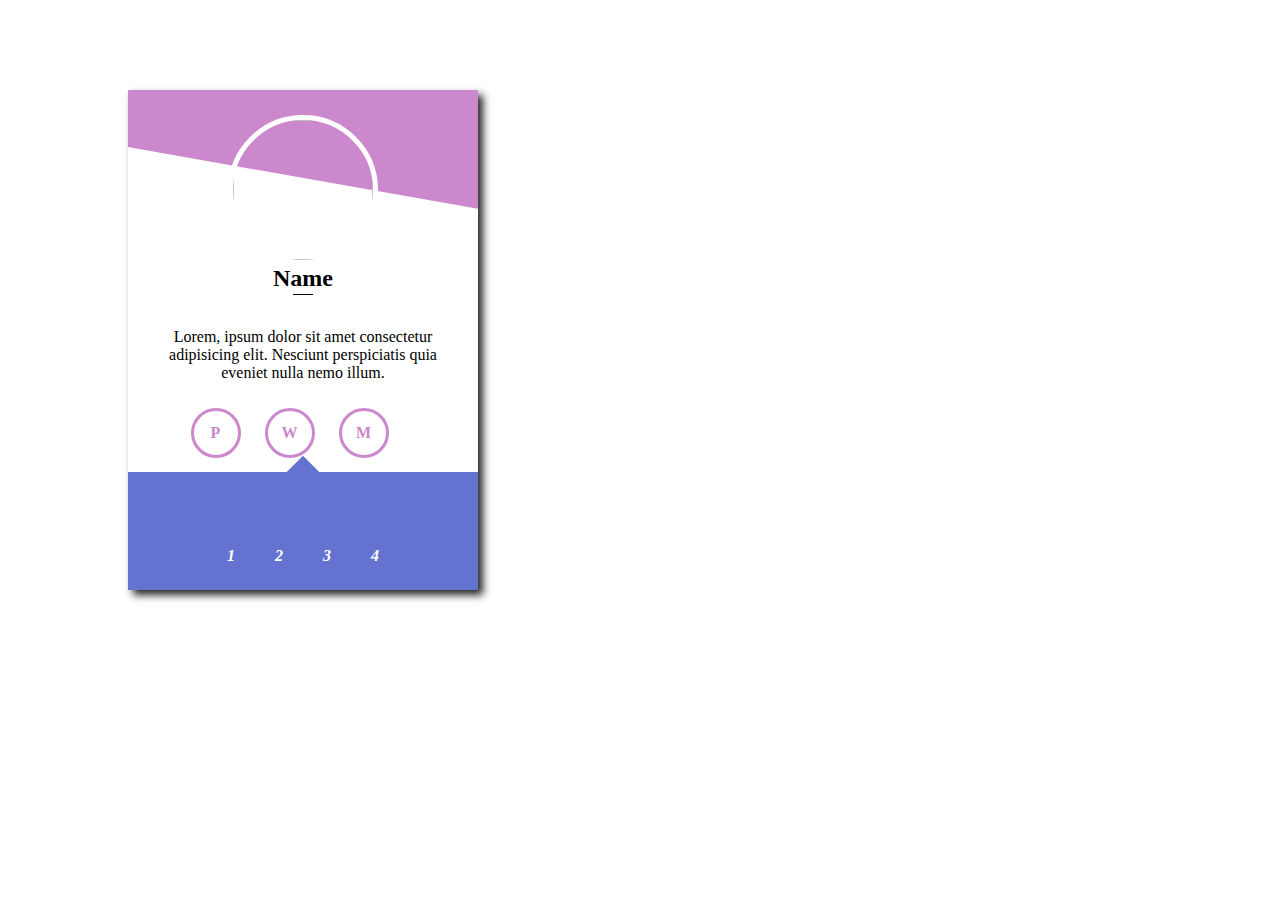
==== index.html @ 7be70b8c "Card" ====
<html>

<head>
  <title>Position</title>
  <style>
    * {
      padding: 0;
      margin: 0;
      box-sizing: border-box;
    }

    /* div {
      width: 200px;
      height: 200px;
      margin-bottom: 20px;
    }

    .div1 {
      background-color: lightgreen;
    } */

    /* .div2 {
      background-color: #6573D0;
      position: absolute; */
    /* static, realative, absolute , fixed , sticky */
    /* top: 10px;
      left: 100px;
      position: relative;
      top: 20px;
      left: 50px;
      overflow: hidden;
      box-shadow: 1px 1px 3px 1px black;
      border-radius: 4px;
    } */

    /* .div3 {
      background-color: #CC88CC;
    }

    .child{
      width: 100px;
      height: 100px;
      background-color: red;
      position: absolute;
      top: -55px;
      left: -45px;
      transform: rotate(50deg);
      z-index: 1005;
    }

    .child1{
      width: 100px;
      height: 100px;
      background-color: rgb(47, 0, 255);
      position: absolute;
      top: 10px;
      left: 10px;
      transform: rotate(0deg);
      z-index: 1001;
    } */

    .main_container {
      width: 350px;
      height: 500px;
      position: relative;
      top: 10%;
      left: 10%;
      overflow: hidden;
      box-shadow: 5px 5px 8px 0px rgba(0, 0, 0, 0.863);;
    }

    .pink_banner {
      position: relative;
      width: 130%;
      height: 25%;
      background-color: #CC88CC;
      transform: rotate(10deg);
      top: -6%;
      left: -2%;
    }

    .blue_banner {
      position: relative;
      width: 100%;
      height: 25%;
      background-color: #6573D0;
      /* transform: rotate(10deg); */
      /* bottom: -7%;
      left: -4%; */
    }

    .blur_banner_dot{
      position: absolute;
      top:-10px;
      left: 50%;
      transform: translate(-50%, 0) rotate(45deg);
      width: 30px;
      aspect-ratio: 1/1;
      background-color: #6573D0;
    }

    .image_container {
      position: absolute;
      top: 5%;
      left: 50%;
      transform: translate(-50%, 0%);
      width: 150px;
      height: 150px;
      border: 5px solid white;
      border-radius: 50%;
      overflow: hidden;
    }

    h2 {
      text-align: center;
      margin-top: 50px;
      position: relative;
    }

    /* 
    h2::after{
      content: "";
      display: block;
      width: 100px;
      height: 2px;
      background-color: red;
    } */

    .line {
      position: absolute;
      bottom: -10%;
      left: 50%;
      transform: translate(-50%, 0%);
      width: 20px;
      height: 1px;
      background-color: black;
    }

    p {
      margin-top: 20px;
      padding: 16px;
      text-align: center;
    }

    .logo_container div {
      display: inline-block;
      width: 50px;
      height: 50px;
      border: 3px solid #CC88CC;
      border-radius: 50%;
      position: relative;
      margin: 10px;
      left: 15%;
      color: #CC88CC
    }

    .logo_container div b {
      position: absolute;
      top: 50%;
      left: 50%;
      transform: translate(-50%, -50%);
    }

    .icon{
      position: absolute;
      z-index: 1;
      bottom: 5%;
      left: 50%;
      transform: translate(-50%, 0);
    }

    .icon i{
        color: white;
        font-weight: bold;
        margin: 0 20px;
    }
  </style>
</head>

<body>
  <!-- <div class="div1"></div>
  <div class="div2"></div>
  <div class="div3"></div>
  <p>
    Lorem ipsum dolor sit amet consectetur adipisicing elit. Libero, ex ea! Quisquam est cupiditate architecto, nobis
    maiores perspiciatis repellendus odit dolor repudiandae molestias amet optio ad, beatae commodi nisi. Cumque iste
    accusamus facere praesentium, in, quis inventore ducimus harum voluptas esse corporis adipisci, sed impedit? Iure
    placeat corrupti voluptatem! Voluptas est temporibus dolorum eum! Facere adipisci ipsam cumque vero fuga laborum,
    recusandae corporis. Sequi repellat praesentium asperiores natus, autem maiores sed laboriosam dolorum architecto
    ducimus fugit atque ex eveniet itaque quam. Aspernatur voluptatibus nam ducimus numquam laboriosam, natus porro aut
    molestias quos! Doloribus dolore mollitia vero excepturi adipisci ducimus debitis expedita iure, velit accusamus.
    Perspiciatis dignissimos aperiam aspernatur officiis nesciunt. Voluptates, totam aliquid soluta sint, vel dolorum
    numquam cumque commodi debitis, nostrum id consequatur culpa eos. Nihil earum nobis ut cumque doloremque quam
    pariatur, error illum quos autem. Soluta vel molestiae nobis recusandae commodi consectetur voluptatum blanditiis
    sit, voluptate sequi nulla aliquam unde facere, a reiciendis dignissimos itaque quam accusamus quisquam ex earum,
    aperiam nostrum veritatis magni. Atque beatae, enim eligendi quas ex omnis tempore ratione temporibus, ullam, veniam
    quos rem distinctio eius ab maxime pariatur voluptatibus sunt corporis illum maiores? Est praesentium voluptatem
    deserunt aut laborum? Animi dignissimos temporibus beatae facere rem vero ipsum explicabo? Rerum earum reiciendis
    fugit at perspiciatis ex reprehenderit, excepturi, ab suscipit natus laudantium pariatur debitis. In molestiae nemo
    quisquam incidunt nulla impedit harum fugit? Tempore nostrum ipsa tenetur quidem odio, in impedit ut reiciendis
    adipisci qui iure tempora veniam, eveniet velit, consequatur excepturi. Eos a suscipit maxime quisquam. Sapiente
    odio sequi consequatur aspernatur, illo facilis! Sint aspernatur accusantium, consectetur repellat praesentium animi
    veniam dignissimos vero pariatur, quo, doloremque dolorum ipsum at sunt? Veritatis quam itaque est voluptatem
    asperiores voluptates pariatur accusantium sunt dolorum! Doloribus quae ab nostrum veniam, beatae illum magni
    impedit. Consequuntur, debitis fugit officiis dolorem obcaecati necessitatibus blanditiis eveniet. Iure, pariatur ea
    libero distinctio accusamus dicta tempora blanditiis. Reiciendis, numquam et, voluptatem accusamus, maxime vero
    corporis dignissimos laborum aliquid aspernatur obcaecati soluta eius quisquam laboriosam cum consequatur repellat
    delectus! Omnis, exercitationem similique laudantium pariatur debitis quasi at saepe error. Maiores consequuntur
    blanditiis libero neque cum excepturi minus, a minima at, dolor nisi atque pariatur fuga numquam cupiditate ratione
    asperiores tempore labore placeat beatae accusamus. Provident ipsa amet suscipit, laboriosam sint nam accusantium
    inventore distinctio aperiam ad rerum, fuga libero, accusamus id molestiae nulla laudantium ratione! Velit
    laboriosam maxime vero expedita dolore alias explicabo odio et beatae magnam quam facilis molestiae a,
    reprehenderit, natus fugiat minima aperiam sapiente, magni eligendi ipsa sed aliquid quo blanditiis. Odit natus in
    asperiores similique quia eius voluptatibus? Iure temporibus, quasi provident sit accusantium voluptas, expedita
    accusamus consequatur voluptates officia maxime? Voluptatibus fugiat ratione corrupti sunt voluptatum
    necessitatibus, quam veritatis nesciunt consequuntur dignissimos voluptas dolorum vel non alias. Eos quos iusto
    laborum porro culpa veniam, possimus nesciunt, nobis nemo dignissimos nostrum quibusdam recusandae cumque! Beatae
    culpa inventore accusamus dicta minus eaque suscipit nesciunt iste reprehenderit dignissimos perspiciatis fugit
    accusantium sed, ratione consequuntur velit modi doloremque hic, vitae quae?
  </p> -->

  <!-- <div class="div1"></div> -->
  <!-- <div class="div2">
    <div class="child"></div>
    <div class="child1"></div>
  </div> -->

  <!-- task: https://miro.medium.com/v2/resize:fit:1400/0*MKs6dgpDZmC23xov.png -->

  <div class="main_container">
    <div class="pink_banner"></div>
    <div class="image_container">
      <img
        src="https://static.vecteezy.com/system/resources/previews/005/076/592/non_2x/hacker-mascot-for-sports-and-esports-logo-free-vector.jpg"
        alt="" width="100%" height="100%">
    </div>
    <h2>Name
      <div class="line"></div>
    </h2>
    <p>Lorem, ipsum dolor sit amet consectetur adipisicing elit. Nesciunt perspiciatis quia eveniet nulla nemo illum.
    </p>
    <div class="logo_container">
      <div><b>P</b></div>
      <div><b>W</b></div>
      <div><b>M</b></div>
    </div>
    <div class="icon">
      <i>1</i><i>2</i><i>3</i><i>4</i>
    </div>
    <div class="blue_banner"> <div class="blur_banner_dot"></div></div>
  </div>

  <!-- https://chromewebstore.google.com/detail/colorpick-eyedropper/ohcpnigalekghcmgcdcenkpelffpdolg -->
</body>

</html>
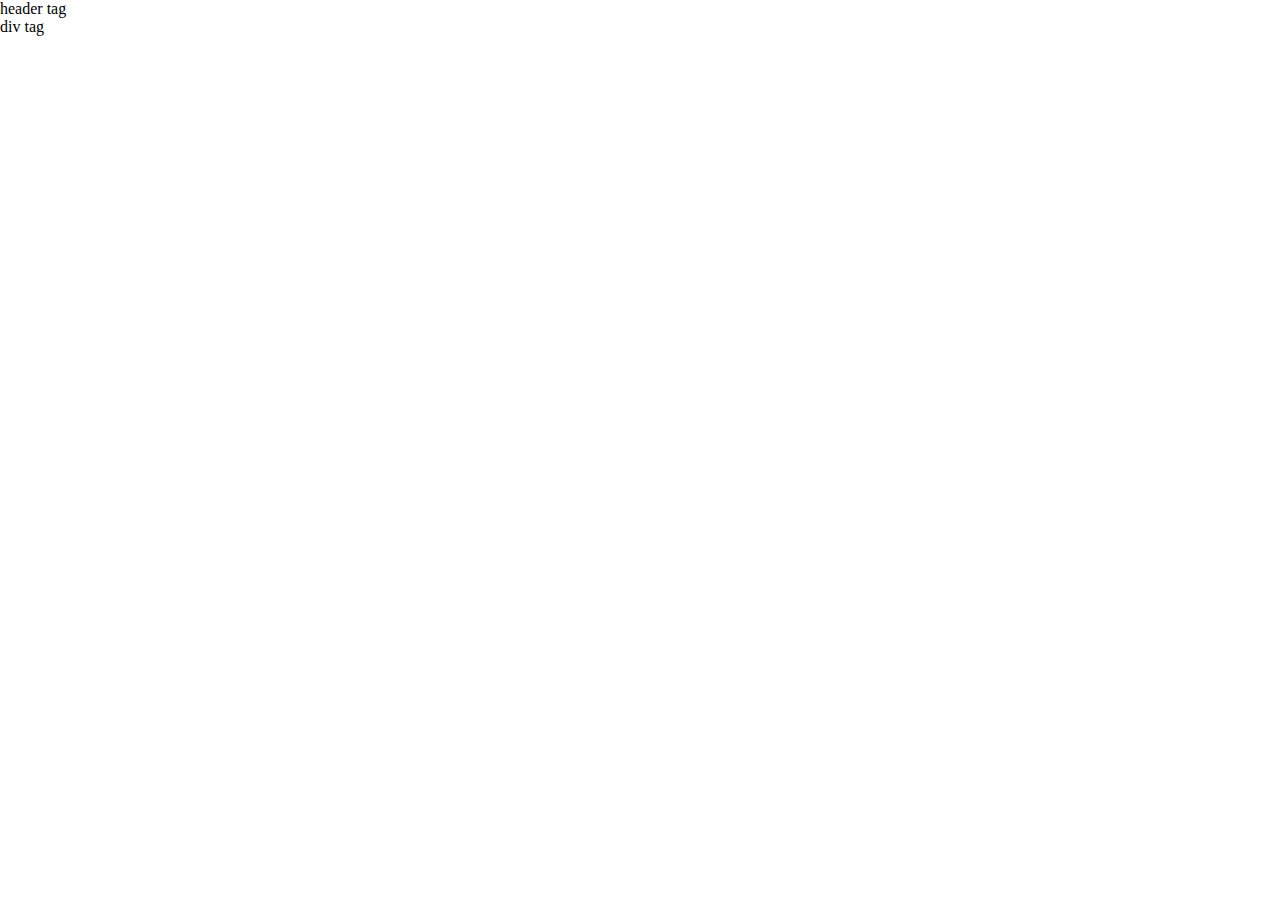
==== commit 1f7b9718: "Flex Model" ====
--- a/index.html
+++ b/index.html
@@ -1,256 +1,89 @@
 <html>
 
 <head>
-  <title>Position</title>
+  <title>Flex Model</title>
   <style>
     * {
+      margin: 0;
       padding: 0;
-      margin: 0;
       box-sizing: border-box;
     }
 
-    /* div {
+    .box {
+      height: 200px;
       width: 200px;
-      height: 200px;
-      margin-bottom: 20px;
     }
 
-    .div1 {
-      background-color: lightgreen;
-    } */
-
-    /* .div2 {
-      background-color: #6573D0;
-      position: absolute; */
-    /* static, realative, absolute , fixed , sticky */
-    /* top: 10px;
-      left: 100px;
-      position: relative;
-      top: 20px;
-      left: 50px;
-      overflow: hidden;
-      box-shadow: 1px 1px 3px 1px black;
-      border-radius: 4px;
-    } */
-
-    /* .div3 {
-      background-color: #CC88CC;
+    .box1 {
+      background-color: lightblue;
+      /* flex-grow: 3; */
     }
 
-    .child{
-      width: 100px;
-      height: 100px;
-      background-color: red;
-      position: absolute;
-      top: -55px;
-      left: -45px;
-      transform: rotate(50deg);
-      z-index: 1005;
+    .box2 {
+      background-color: lightgreen;
+      /* order: 1 */
+      /* flex-grow: 2; */
+      /* flex-shrink: 3; */
     }
 
-    .child1{
-      width: 100px;
-      height: 100px;
-      background-color: rgb(47, 0, 255);
-      position: absolute;
-      top: 10px;
-      left: 10px;
-      transform: rotate(0deg);
-      z-index: 1001;
-    } */
-
-    .main_container {
-      width: 350px;
-      height: 500px;
-      position: relative;
-      top: 10%;
-      left: 10%;
-      overflow: hidden;
-      box-shadow: 5px 5px 8px 0px rgba(0, 0, 0, 0.863);;
+    .box3 {
+      background-color: lightslategray;
+      /* order: -1; */
+      /* flex-shrink: 2; */
     }
 
-    .pink_banner {
-      position: relative;
-      width: 130%;
-      height: 25%;
-      background-color: #CC88CC;
-      transform: rotate(10deg);
-      top: -6%;
-      left: -2%;
+    .parent {
+      display: flex;
+      justify-content: flex-start;
+      /* flex-start, center, flex-end, space-between, space-around, space-evenly*/
+      /* align-items: flex-start; */
+      gap: 50px;
+      /* flex-direction: column-reverse; */
+      /* flex-wrap: wrap; */
+      width: 100%;
+      height: 100vh;
+      background-color: lightcyan;
+
     }
 
-    .blue_banner {
-      position: relative;
-      width: 100%;
-      height: 25%;
-      background-color: #6573D0;
-      /* transform: rotate(10deg); */
-      /* bottom: -7%;
-      left: -4%; */
-    }
-
-    .blur_banner_dot{
-      position: absolute;
-      top:-10px;
-      left: 50%;
-      transform: translate(-50%, 0) rotate(45deg);
-      width: 30px;
-      aspect-ratio: 1/1;
-      background-color: #6573D0;
-    }
-
-    .image_container {
-      position: absolute;
-      top: 5%;
-      left: 50%;
-      transform: translate(-50%, 0%);
-      width: 150px;
-      height: 150px;
-      border: 5px solid white;
-      border-radius: 50%;
-      overflow: hidden;
-    }
-
-    h2 {
-      text-align: center;
-      margin-top: 50px;
-      position: relative;
-    }
-
-    /* 
-    h2::after{
-      content: "";
-      display: block;
-      width: 100px;
-      height: 2px;
-      background-color: red;
-    } */
-
-    .line {
-      position: absolute;
-      bottom: -10%;
-      left: 50%;
-      transform: translate(-50%, 0%);
-      width: 20px;
-      height: 1px;
-      background-color: black;
-    }
-
-    p {
-      margin-top: 20px;
-      padding: 16px;
-      text-align: center;
-    }
-
-    .logo_container div {
-      display: inline-block;
-      width: 50px;
-      height: 50px;
-      border: 3px solid #CC88CC;
-      border-radius: 50%;
-      position: relative;
-      margin: 10px;
-      left: 15%;
-      color: #CC88CC
-    }
-
-    .logo_container div b {
-      position: absolute;
-      top: 50%;
-      left: 50%;
-      transform: translate(-50%, -50%);
-    }
-
-    .icon{
-      position: absolute;
-      z-index: 1;
-      bottom: 5%;
-      left: 50%;
-      transform: translate(-50%, 0);
-    }
-
-    .icon i{
-        color: white;
-        font-weight: bold;
-        margin: 0 20px;
+    .user-icon {
+      font-size: 40px;
+      color: red;
     }
   </style>
+  <link rel="stylesheet" href="https://cdnjs.cloudflare.com/ajax/libs/font-awesome/6.5.2/css/all.min.css"
+    integrity="sha512-SnH5WK+bZxgPHs44uWIX+LLJAJ9/2PkPKZ5QiAj6Ta86w+fsb2TkcmfRyVX3pBnMFcV7oQPJkl9QevSCWr3W6A=="
+    crossorigin="anonymous" referrerpolicy="no-referrer" />
 </head>
 
+
 <body>
-  <!-- <div class="div1"></div>
-  <div class="div2"></div>
-  <div class="div3"></div>
-  <p>
-    Lorem ipsum dolor sit amet consectetur adipisicing elit. Libero, ex ea! Quisquam est cupiditate architecto, nobis
-    maiores perspiciatis repellendus odit dolor repudiandae molestias amet optio ad, beatae commodi nisi. Cumque iste
-    accusamus facere praesentium, in, quis inventore ducimus harum voluptas esse corporis adipisci, sed impedit? Iure
-    placeat corrupti voluptatem! Voluptas est temporibus dolorum eum! Facere adipisci ipsam cumque vero fuga laborum,
-    recusandae corporis. Sequi repellat praesentium asperiores natus, autem maiores sed laboriosam dolorum architecto
-    ducimus fugit atque ex eveniet itaque quam. Aspernatur voluptatibus nam ducimus numquam laboriosam, natus porro aut
-    molestias quos! Doloribus dolore mollitia vero excepturi adipisci ducimus debitis expedita iure, velit accusamus.
-    Perspiciatis dignissimos aperiam aspernatur officiis nesciunt. Voluptates, totam aliquid soluta sint, vel dolorum
-    numquam cumque commodi debitis, nostrum id consequatur culpa eos. Nihil earum nobis ut cumque doloremque quam
-    pariatur, error illum quos autem. Soluta vel molestiae nobis recusandae commodi consectetur voluptatum blanditiis
-    sit, voluptate sequi nulla aliquam unde facere, a reiciendis dignissimos itaque quam accusamus quisquam ex earum,
-    aperiam nostrum veritatis magni. Atque beatae, enim eligendi quas ex omnis tempore ratione temporibus, ullam, veniam
-    quos rem distinctio eius ab maxime pariatur voluptatibus sunt corporis illum maiores? Est praesentium voluptatem
-    deserunt aut laborum? Animi dignissimos temporibus beatae facere rem vero ipsum explicabo? Rerum earum reiciendis
-    fugit at perspiciatis ex reprehenderit, excepturi, ab suscipit natus laudantium pariatur debitis. In molestiae nemo
-    quisquam incidunt nulla impedit harum fugit? Tempore nostrum ipsa tenetur quidem odio, in impedit ut reiciendis
-    adipisci qui iure tempora veniam, eveniet velit, consequatur excepturi. Eos a suscipit maxime quisquam. Sapiente
-    odio sequi consequatur aspernatur, illo facilis! Sint aspernatur accusantium, consectetur repellat praesentium animi
-    veniam dignissimos vero pariatur, quo, doloremque dolorum ipsum at sunt? Veritatis quam itaque est voluptatem
-    asperiores voluptates pariatur accusantium sunt dolorum! Doloribus quae ab nostrum veniam, beatae illum magni
-    impedit. Consequuntur, debitis fugit officiis dolorem obcaecati necessitatibus blanditiis eveniet. Iure, pariatur ea
-    libero distinctio accusamus dicta tempora blanditiis. Reiciendis, numquam et, voluptatem accusamus, maxime vero
-    corporis dignissimos laborum aliquid aspernatur obcaecati soluta eius quisquam laboriosam cum consequatur repellat
-    delectus! Omnis, exercitationem similique laudantium pariatur debitis quasi at saepe error. Maiores consequuntur
-    blanditiis libero neque cum excepturi minus, a minima at, dolor nisi atque pariatur fuga numquam cupiditate ratione
-    asperiores tempore labore placeat beatae accusamus. Provident ipsa amet suscipit, laboriosam sint nam accusantium
-    inventore distinctio aperiam ad rerum, fuga libero, accusamus id molestiae nulla laudantium ratione! Velit
-    laboriosam maxime vero expedita dolore alias explicabo odio et beatae magnam quam facilis molestiae a,
-    reprehenderit, natus fugiat minima aperiam sapiente, magni eligendi ipsa sed aliquid quo blanditiis. Odit natus in
-    asperiores similique quia eius voluptatibus? Iure temporibus, quasi provident sit accusantium voluptas, expedita
-    accusamus consequatur voluptates officia maxime? Voluptatibus fugiat ratione corrupti sunt voluptatum
-    necessitatibus, quam veritatis nesciunt consequuntur dignissimos voluptas dolorum vel non alias. Eos quos iusto
-    laborum porro culpa veniam, possimus nesciunt, nobis nemo dignissimos nostrum quibusdam recusandae cumque! Beatae
-    culpa inventore accusamus dicta minus eaque suscipit nesciunt iste reprehenderit dignissimos perspiciatis fugit
-    accusantium sed, ratione consequuntur velit modi doloremque hic, vitae quae?
-  </p> -->
 
-  <!-- <div class="div1"></div> -->
-  <!-- <div class="div2">
-    <div class="child"></div>
-    <div class="child1"></div>
-  </div> -->
+  <!-- <div class="parent">
+    <div class="box box1">Box 1</div>
+    <div class="box box2">Box 2</div>
+    <div class="box box3">Box 3</div>
+    <i class="fa-solid fa-user user-icon"></i>
 
-  <!-- task: https://miro.medium.com/v2/resize:fit:1400/0*MKs6dgpDZmC23xov.png -->
+    sematic tag
 
-  <div class="main_container">
-    <div class="pink_banner"></div>
-    <div class="image_container">
-      <img
-        src="https://static.vecteezy.com/system/resources/previews/005/076/592/non_2x/hacker-mascot-for-sports-and-esports-logo-free-vector.jpg"
-        alt="" width="100%" height="100%">
-    </div>
-    <h2>Name
-      <div class="line"></div>
-    </h2>
-    <p>Lorem, ipsum dolor sit amet consectetur adipisicing elit. Nesciunt perspiciatis quia eveniet nulla nemo illum.
-    </p>
-    <div class="logo_container">
-      <div><b>P</b></div>
-      <div><b>W</b></div>
-      <div><b>M</b></div>
-    </div>
-    <div class="icon">
-      <i>1</i><i>2</i><i>3</i><i>4</i>
-    </div>
-    <div class="blue_banner"> <div class="blur_banner_dot"></div></div>
   </div>
+   -->
+  <header>header tag</header>
+  <div>div tag</div>
 
-  <!-- https://chromewebstore.google.com/detail/colorpick-eyedropper/ohcpnigalekghcmgcdcenkpelffpdolg -->
+  <!--
+
+  read : https://css-tricks.com/snippets/css/a-guide-to-flexbox/
+  read : https://www.joshwcomeau.com/css/interactive-guide-to-flexbox/
+
+  game : https://flexboxfroggy.com/
+
+  css peeper : https://chromewebstore.google.com/detail/css-peeper/mbnbehikldjhnfehhnaidhjhoofhpehk?hl=en
+  fontawesome: https://fontawesome.com/
+  cdn : https://cdnjs.com/libraries/font-awesome
+  website: https://themewagon.github.io/feane/
+  -->
 </body>
 
 </html>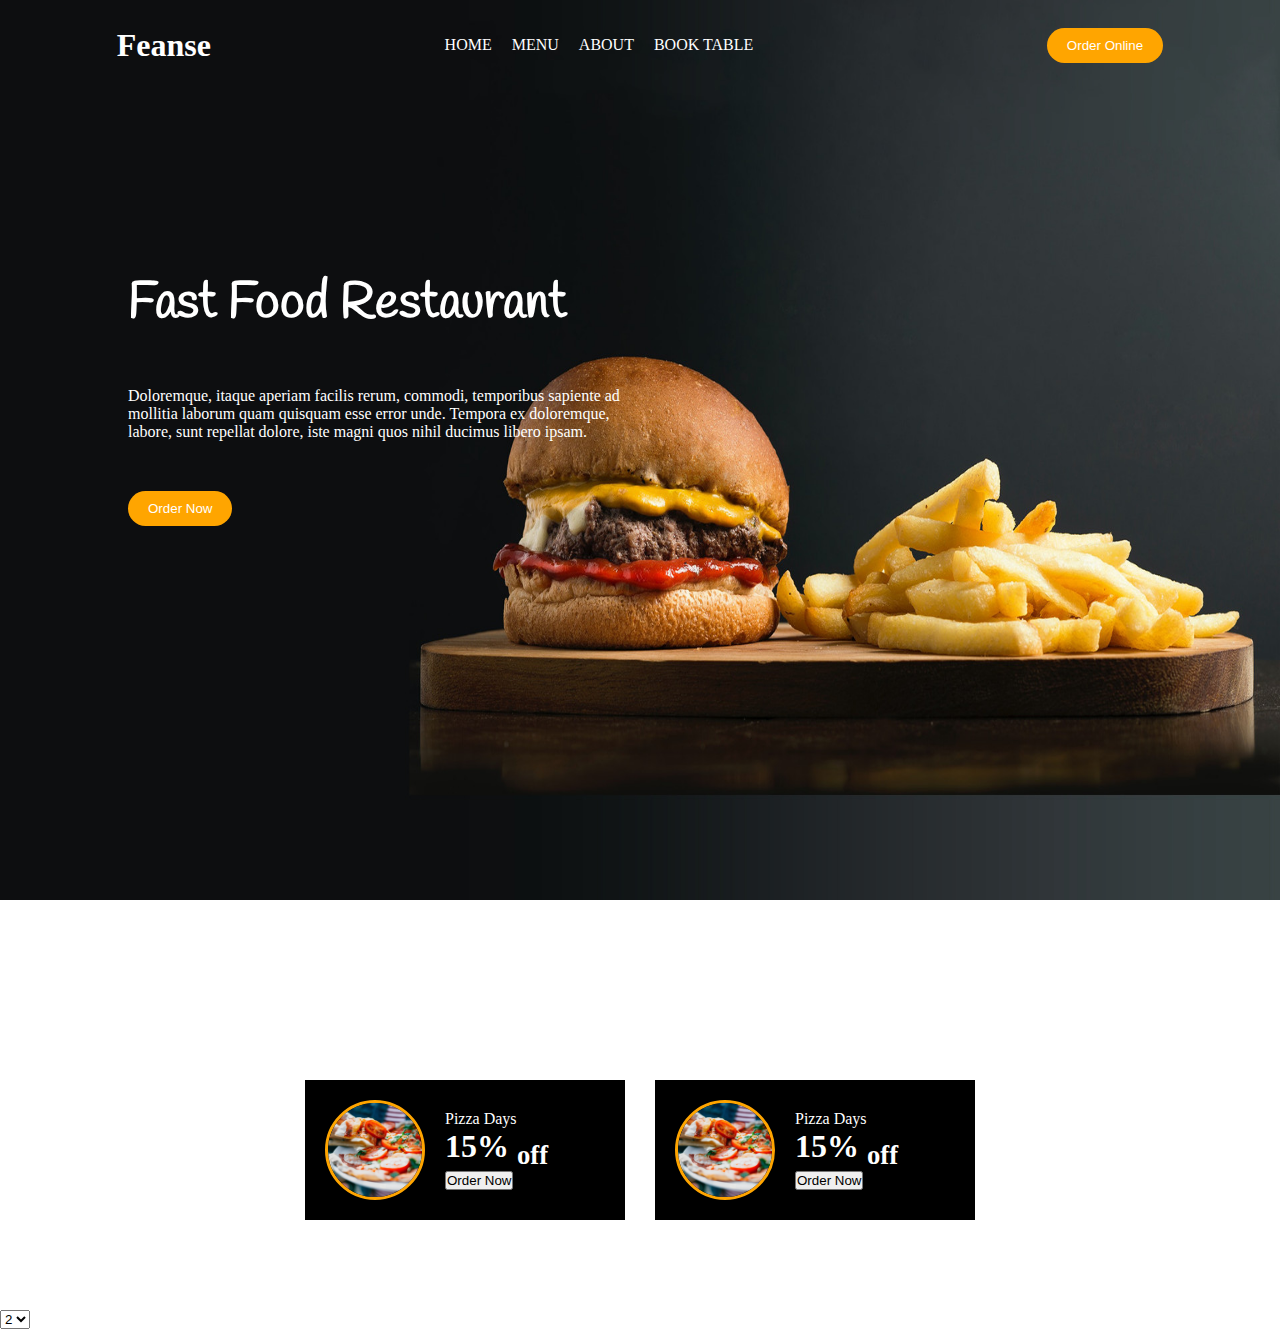
==== commit e2675491: "Website" ====
--- a/index.html
+++ b/index.html
@@ -1,89 +1,76 @@
+</html>
+
 <html>
 
 <head>
-  <title>Flex Model</title>
-  <style>
-    * {
-      margin: 0;
-      padding: 0;
-      box-sizing: border-box;
-    }
+  <title>Feane</title>
 
-    .box {
-      height: 200px;
-      width: 200px;
-    }
-
-    .box1 {
-      background-color: lightblue;
-      /* flex-grow: 3; */
-    }
-
-    .box2 {
-      background-color: lightgreen;
-      /* order: 1 */
-      /* flex-grow: 2; */
-      /* flex-shrink: 3; */
-    }
-
-    .box3 {
-      background-color: lightslategray;
-      /* order: -1; */
-      /* flex-shrink: 2; */
-    }
-
-    .parent {
-      display: flex;
-      justify-content: flex-start;
-      /* flex-start, center, flex-end, space-between, space-around, space-evenly*/
-      /* align-items: flex-start; */
-      gap: 50px;
-      /* flex-direction: column-reverse; */
-      /* flex-wrap: wrap; */
-      width: 100%;
-      height: 100vh;
-      background-color: lightcyan;
-
-    }
-
-    .user-icon {
-      font-size: 40px;
-      color: red;
-    }
-  </style>
+  <link rel="stylesheet" href="style.css">
   <link rel="stylesheet" href="https://cdnjs.cloudflare.com/ajax/libs/font-awesome/6.5.2/css/all.min.css"
     integrity="sha512-SnH5WK+bZxgPHs44uWIX+LLJAJ9/2PkPKZ5QiAj6Ta86w+fsb2TkcmfRyVX3pBnMFcV7oQPJkl9QevSCWr3W6A=="
     crossorigin="anonymous" referrerpolicy="no-referrer" />
+  <link rel="preconnect" href="https://fonts.googleapis.com">
+  <link rel="preconnect" href="https://fonts.gstatic.com" crossorigin>
+  <link href="https://fonts.googleapis.com/css2?family=Handlee&display=swap" rel="stylesheet">
 </head>
 
+<body>
+  <header class="header_main">
+    <section>
+      <h1>Feanse</h1>
+    </section>
+    <section>
+      <ul class="menu_list">
+        <li><a href="">Home</a></li>
+        <li><a href="">Menu</a></li>
+        <li><a href="">About</a></li>
+        <li><a href="">Book Table</a></li>
+      </ul>
+    </section>
+    <section class="icon_list_menu">
+      <i class="fa-solid fa-user"></i>
+      <i class="fa-solid fa-cart-shopping"></i>
+      <i class="fa-solid fa-magnifying-glass"></i>
+      <button>Order Online</button>
+    </section>
+  </header>
+  <section class="main_image_section">
+    <img src="./hero-bg.jpg" alt="main_image">
+    <div>
+      <h1>Fast Food Restaurant</h1>
+      <p>Doloremque, itaque aperiam facilis rerum, commodi, temporibus sapiente ad mollitia laborum quam quisquam esse
+        error unde. Tempora ex doloremque, labore, sunt repellat dolore, iste magni quos nihil ducimus libero ipsam.</p>
+      <button>Order Now</button>
+    </div>
+  </section>
+  <section class="quick_order">
+    <div class="cart">
+      <div class="order_image">
+        <img src="./o2.jpg" alt="pizza_image">
+      </div>
+      <div class="order_info">
+        <p>Pizza Days</p>
+        <h1>15% <sub>off</sub></h1>
+        <button>Order Now <i class="fa-solid fa-cart-shopping"></i> </button>
+      </div>
+    </div>
 
-<body>
-
-  <!-- <div class="parent">
-    <div class="box box1">Box 1</div>
-    <div class="box box2">Box 2</div>
-    <div class="box box3">Box 3</div>
-    <i class="fa-solid fa-user user-icon"></i>
-
-    sematic tag
-
-  </div>
-   -->
-  <header>header tag</header>
-  <div>div tag</div>
-
-  <!--
-
-  read : https://css-tricks.com/snippets/css/a-guide-to-flexbox/
-  read : https://www.joshwcomeau.com/css/interactive-guide-to-flexbox/
-
-  game : https://flexboxfroggy.com/
-
-  css peeper : https://chromewebstore.google.com/detail/css-peeper/mbnbehikldjhnfehhnaidhjhoofhpehk?hl=en
-  fontawesome: https://fontawesome.com/
-  cdn : https://cdnjs.com/libraries/font-awesome
-  website: https://themewagon.github.io/feane/
-  -->
+    <div class="cart">
+      <div class="order_image">
+        <img src="./o2.jpg" alt="pizza_image">
+      </div>
+      <div class="order_info">
+        <p>Pizza Days</p>
+        <h1>15% <sub>off</sub></h1>
+        <button>Order Now <i class="fa-solid fa-cart-shopping"></i> </button>
+      </div>
+    </div>
+  </section>
+<select>
+  <option value="2">2</option>
+  <option value="3">3</option>
+  <option value="4">4</option>
+</select>
 </body>
 
 </html>--- a/style.css
+++ b/style.css
@@ -0,0 +1,124 @@
+* {
+    margin: 0;
+    padding: 0;
+    box-sizing: border-box;
+}
+
+.header_main {
+    position: relative;
+    z-index: 999;
+    display: flex;
+    justify-content: space-around;
+    align-items: center;
+    color: white;
+    width: 100vw;
+    height: 10vh;
+    z-index: 100000;
+}
+
+.menu_list {
+    display: flex;
+    gap: 20px;
+    list-style: none;
+    text-transform: uppercase;
+}
+
+.menu_list li:hover {
+    color: yellow;
+}
+
+.menu_list a {
+    text-decoration: none;
+    color: inherit;
+}
+
+.icon_list_menu {
+    display: flex;
+    align-items: center;
+    gap: 20px;
+}
+
+.icon_list_menu button {
+    border: none;
+    outline: none;
+    padding: 10px 20px;
+    background-color: orange;
+    color: white;
+    border-radius: 50px;
+}
+
+.main_image_section {
+    width: 100vw;
+    height: 100vh;
+    position: relative;
+    top: -10vh;
+}
+
+.main_image_section img {
+    width: 100%;
+    height: 100%;
+}
+
+.main_image_section div {
+    position: absolute;
+    top: 30%;
+    left: 10%;
+    color: white;
+    width: 40vw;
+    display: flex;
+    flex-direction: column;
+    gap: 50px;
+    align-items: flex-start;
+}
+
+.main_image_section h1 {
+    font-family: "Handlee", cursive;
+    font-size: 50px;
+}
+
+.main_image_section button {
+    border: none;
+    outline: none;
+    padding: 10px 20px;
+    background-color: orange;
+    color: white;
+    border-radius: 50px;
+}
+
+.quick_order{
+    width: 100vw;
+    height: 25vw;
+    display: flex;
+    align-items: center;
+    justify-content: center;
+    gap: 30px;
+}
+
+.cart{
+    width: 25%;
+    background-color: black;
+    display: flex;
+    color: white;
+    align-items: center;
+    gap: 20px;
+    padding: 20px;
+}
+
+.order_image{
+    width: 100px;
+    height: 100px;
+    border-radius: 50%;
+    border: 3px solid orange;
+    overflow: hidden;
+
+}
+
+.order_image img{
+    width: 100%;
+    height: 100%;
+    transition: 0.5s;
+}
+
+.cart:hover .order_image img{
+    transform: scale(1.2);
+}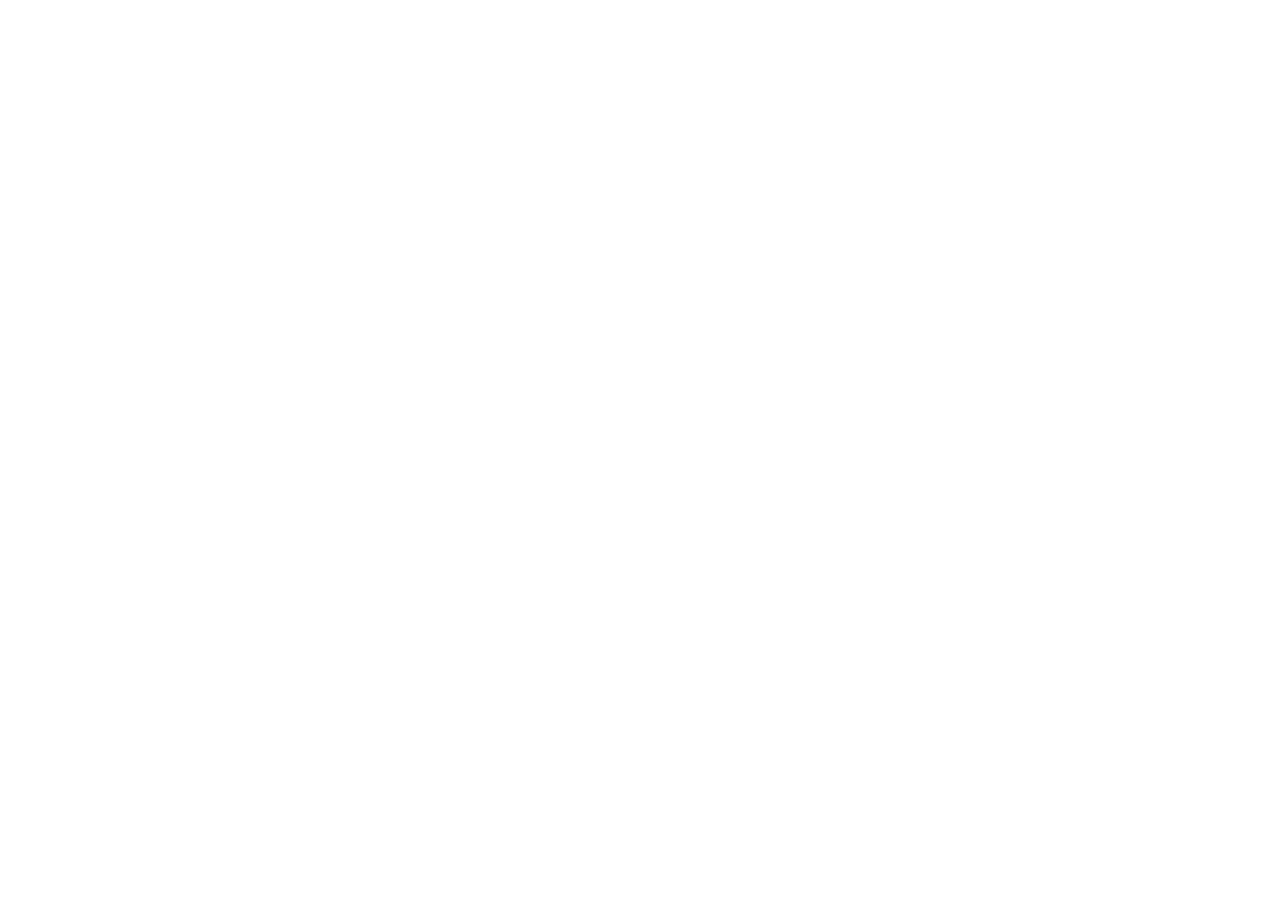
==== commit 8e40b5eb: "Grid" ====
--- a/index.html
+++ b/index.html
@@ -1,76 +1,126 @@
-</html>
-
 <html>
 
 <head>
-  <title>Feane</title>
+  <title>Grid</title>
+  <style>
+    * {
+      padding: 0;
+      margin: 0;
+      box-sizing: border-box;
+    }
 
-  <link rel="stylesheet" href="style.css">
-  <link rel="stylesheet" href="https://cdnjs.cloudflare.com/ajax/libs/font-awesome/6.5.2/css/all.min.css"
-    integrity="sha512-SnH5WK+bZxgPHs44uWIX+LLJAJ9/2PkPKZ5QiAj6Ta86w+fsb2TkcmfRyVX3pBnMFcV7oQPJkl9QevSCWr3W6A=="
-    crossorigin="anonymous" referrerpolicy="no-referrer" />
-  <link rel="preconnect" href="https://fonts.googleapis.com">
-  <link rel="preconnect" href="https://fonts.gstatic.com" crossorigin>
-  <link href="https://fonts.googleapis.com/css2?family=Handlee&display=swap" rel="stylesheet">
+    html {
+      font-size: 15px;
+    }
+
+    .box {
+      border: 1px solid blue;
+    }
+
+    .parent {
+      display: grid;
+      place-items: center;
+      /* grid-template-columns: 1fr 2fr 3fr; /* 500px , auto, fr */
+      /* grid-template-columns: repeat(3, 1fr);
+      grid-template-rows: repeat(3, 1fr); */
+
+      /* grid-template: ; */
+      height: 500px;
+      width: 500px;
+      border: 2px solid red;
+      /* column-gap: 10px;
+      row-gap: 30px; */
+      /* gap: 50px; row column */
+      /* position: relative; */
+      /* display: flex;
+      align-items: center;
+      justify-content: center; */
+    }
+
+    .box1 {
+      /* position: absolute; */
+      height: 50px;
+      width: 50px;
+      /* top: 50%;
+      left: 50%;
+      transform: translate(-50%, -50%); */
+      grid-column-start: 5;
+      grid-column-end: 2;
+
+      /* grid-column: 1/4; */
+
+      /* grid-row: 1/4; */
+
+      /* grid-area: 1/2/3/3; */
+      /* row-start , col-start , row-end, col-end */
+
+      /* order: 1 */
+    }
+
+    /* Units */
+
+    /* Absolute px cm in mm*/
+    /* Relative vw, vh, rem, em ,%*/
+
+    div {
+      /* font-size: 20px; */
+      background-color: red;
+      width: 100vw;
+    }
+
+    .units {
+      width: 80%;
+      background-color: green;
+      /* font-size: 20px; */
+      /* font-size: 1cm; */
+      /* font-size: 5mm; */
+      /* font-size: 1in; */
+
+      /* font-size: 3vw; */
+      /* font-size: 3vw; */
+
+      /* width: 100vw;
+      font-size: 24px;
+      background-color: red; */
+
+      /* font-size: 2rem; */
+      /* font-size: 2em; */
+      /* 1 rem = 10px */
+
+    }
+
+    .map{
+      /* border: 2px solid red; */
+      border-radius: 50px;
+    }
+  </style>
 </head>
 
 <body>
-  <header class="header_main">
-    <section>
-      <h1>Feanse</h1>
-    </section>
-    <section>
-      <ul class="menu_list">
-        <li><a href="">Home</a></li>
-        <li><a href="">Menu</a></li>
-        <li><a href="">About</a></li>
-        <li><a href="">Book Table</a></li>
-      </ul>
-    </section>
-    <section class="icon_list_menu">
-      <i class="fa-solid fa-user"></i>
-      <i class="fa-solid fa-cart-shopping"></i>
-      <i class="fa-solid fa-magnifying-glass"></i>
-      <button>Order Online</button>
-    </section>
-  </header>
-  <section class="main_image_section">
-    <img src="./hero-bg.jpg" alt="main_image">
-    <div>
-      <h1>Fast Food Restaurant</h1>
-      <p>Doloremque, itaque aperiam facilis rerum, commodi, temporibus sapiente ad mollitia laborum quam quisquam esse
-        error unde. Tempora ex doloremque, labore, sunt repellat dolore, iste magni quos nihil ducimus libero ipsam.</p>
-      <button>Order Now</button>
-    </div>
-  </section>
-  <section class="quick_order">
-    <div class="cart">
-      <div class="order_image">
-        <img src="./o2.jpg" alt="pizza_image">
-      </div>
-      <div class="order_info">
-        <p>Pizza Days</p>
-        <h1>15% <sub>off</sub></h1>
-        <button>Order Now <i class="fa-solid fa-cart-shopping"></i> </button>
-      </div>
-    </div>
 
-    <div class="cart">
-      <div class="order_image">
-        <img src="./o2.jpg" alt="pizza_image">
-      </div>
-      <div class="order_info">
-        <p>Pizza Days</p>
-        <h1>15% <sub>off</sub></h1>
-        <button>Order Now <i class="fa-solid fa-cart-shopping"></i> </button>
-      </div>
-    </div>
-  </section>
-<select>
-  <option value="2">2</option>
-  <option value="3">3</option>
-  <option value="4">4</option>
-</select>
+  <!-- <div class="parent">
+    <div class="box box1">Cell 1</div> -->
+  <!-- <div class="box">Cell 2</div>
+    <div class="box">Cell 3</div>
+    <div class="box">Cell 4</div>
+    <div class="box">Cell 5</div>
+    <div class="box">Cell 6</div>
+    <div class="box">Cell 7</div>
+    <div class="box">Cell 8</div>
+    <div class="box">Cell 9</div>
+    <div class="box">Cell 10</div>
+    <div class="box">Cell 11</div>
+    <div class="box">Cell 12</div> -->
+  <!-- </div> -->
+
+  <!-- <div>
+    <p class="units">Lorem ipsum dolor sit amet consectetur adipisicing elit. Omnis, quia!</p>
+  </div> -->
+
+  <iframe class="map" src="https://maps.google.com/maps?width=100%25&amp;height=600&amp;hl=en&amp;q=1%20Grafton%20Street,%20Dublin,%20Ireland+(My%20Business%20Name)&amp;t=&amp;z=14&amp;ie=UTF8&amp;iwloc=B&amp;output=embed" frameborder="0"></iframe>
+
+<!-- Grid Garden : https://cssgridgarden.com/ -->
+
 </body>
 
 </html>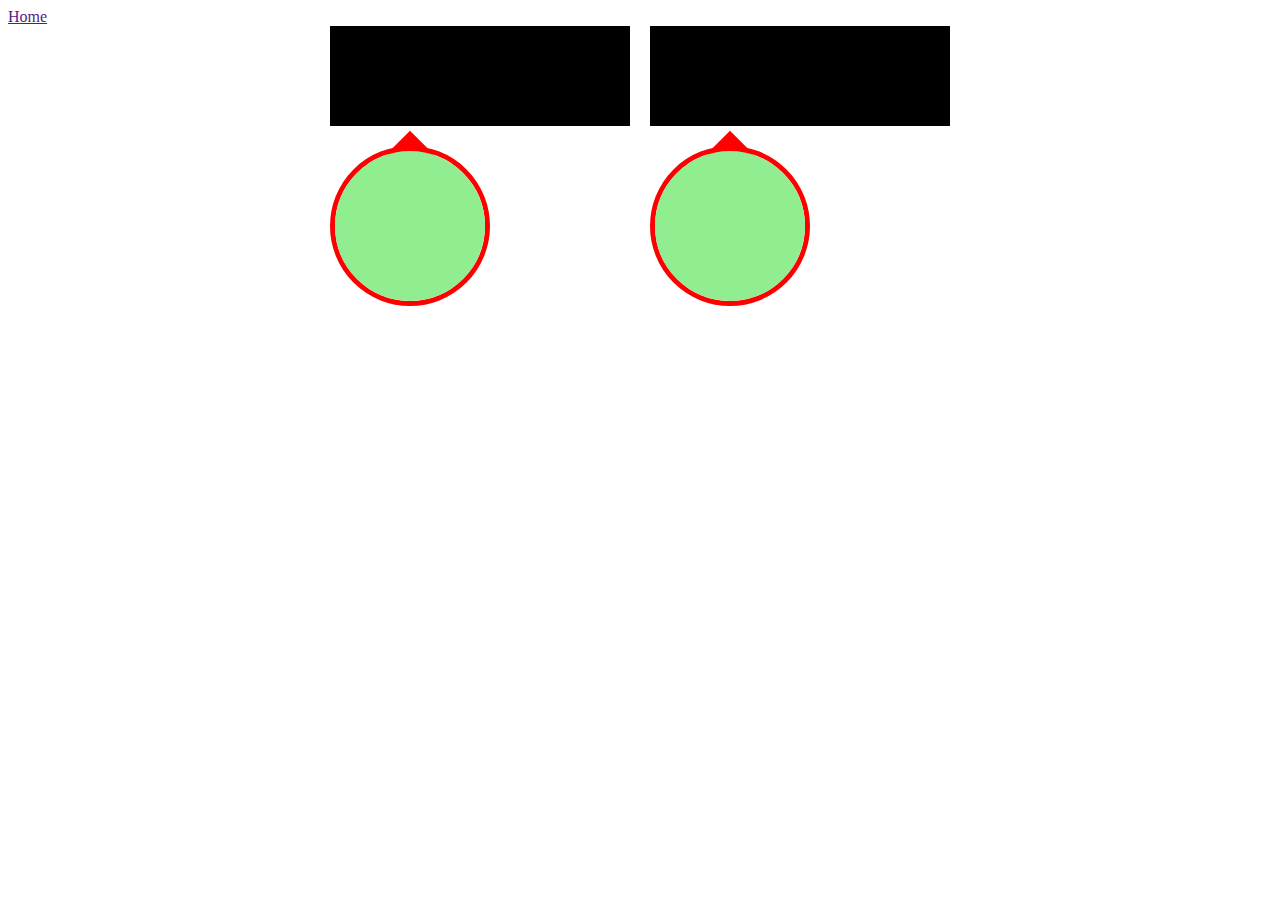
==== commit 4d5605b3: "Media Query" ====
--- a/index.html
+++ b/index.html
@@ -1,125 +1,58 @@
 <html>
 
 <head>
-  <title>Grid</title>
-  <style>
-    * {
-      padding: 0;
-      margin: 0;
-      box-sizing: border-box;
-    }
-
-    html {
-      font-size: 15px;
-    }
-
-    .box {
-      border: 1px solid blue;
-    }
-
-    .parent {
-      display: grid;
-      place-items: center;
-      /* grid-template-columns: 1fr 2fr 3fr; /* 500px , auto, fr */
-      /* grid-template-columns: repeat(3, 1fr);
-      grid-template-rows: repeat(3, 1fr); */
-
-      /* grid-template: ; */
-      height: 500px;
-      width: 500px;
-      border: 2px solid red;
-      /* column-gap: 10px;
-      row-gap: 30px; */
-      /* gap: 50px; row column */
-      /* position: relative; */
-      /* display: flex;
-      align-items: center;
-      justify-content: center; */
-    }
-
-    .box1 {
-      /* position: absolute; */
-      height: 50px;
-      width: 50px;
-      /* top: 50%;
-      left: 50%;
-      transform: translate(-50%, -50%); */
-      grid-column-start: 5;
-      grid-column-end: 2;
-
-      /* grid-column: 1/4; */
-
-      /* grid-row: 1/4; */
-
-      /* grid-area: 1/2/3/3; */
-      /* row-start , col-start , row-end, col-end */
-
-      /* order: 1 */
-    }
-
-    /* Units */
-
-    /* Absolute px cm in mm*/
-    /* Relative vw, vh, rem, em ,%*/
-
-    div {
-      /* font-size: 20px; */
-      background-color: red;
-      width: 100vw;
-    }
-
-    .units {
-      width: 80%;
-      background-color: green;
-      /* font-size: 20px; */
-      /* font-size: 1cm; */
-      /* font-size: 5mm; */
-      /* font-size: 1in; */
-
-      /* font-size: 3vw; */
-      /* font-size: 3vw; */
-
-      /* width: 100vw;
-      font-size: 24px;
-      background-color: red; */
-
-      /* font-size: 2rem; */
-      /* font-size: 2em; */
-      /* 1 rem = 10px */
-
-    }
-
-    .map{
-      /* border: 2px solid red; */
-      border-radius: 50px;
-    }
-  </style>
+  <meta name="viewport" content="width=device-width">
+  <title>Document</title>
+  <link rel="stylesheet" href="style.css">
 </head>
 
 <body>
+  <!-- <header>
+    <h1>Logo</h1>
+    <ul>
+      <li>Menu 1</li>
+      <li>Menu 2</li>
+      <li>Menu 3</li>
+      <li>Menu 4</li>
+      <li>Menu 5</li>
+      <li>Menu 6</li>
+      <li>Menu 7</li>
+      <li>Menu 8</li>
+    </ul>
+    <button>Menu</button>
+  </header>
 
-  <!-- <div class="parent">
-    <div class="box box1">Cell 1</div> -->
-  <!-- <div class="box">Cell 2</div>
-    <div class="box">Cell 3</div>
-    <div class="box">Cell 4</div>
-    <div class="box">Cell 5</div>
-    <div class="box">Cell 6</div>
-    <div class="box">Cell 7</div>
-    <div class="box">Cell 8</div>
-    <div class="box">Cell 9</div>
-    <div class="box">Cell 10</div>
-    <div class="box">Cell 11</div>
-    <div class="box">Cell 12</div> -->
-  <!-- </div> -->
-
-  <!-- <div>
-    <p class="units">Lorem ipsum dolor sit amet consectetur adipisicing elit. Omnis, quia!</p>
+  <div class="image"></div>
+  <div class="card">
+    <div>1</div>
+    <div>2</div>
+    <div>3</div>
+    <div>4</div>
+    <div>5</div>
   </div> -->
 
-  <iframe class="map" src="https://maps.google.com/maps?width=100%25&amp;height=600&amp;hl=en&amp;q=1%20Grafton%20Street,%20Dublin,%20Ireland+(My%20Business%20Name)&amp;t=&amp;z=14&amp;ie=UTF8&amp;iwloc=B&amp;output=embed" frameborder="0"></iframe>
+  <a href="">Home</a>
 
-<!-- Grid Garden : https://cssgridgarden.com/ -->
+
+  <div class="main">
+
+    <div class="main_box">
+      <div class="box"></div>
+      <div class="round">
+        <div class="image"></div>
+        <div class="point"></div>
+      </div>
+    </div>
+
+    <div class="main_box">
+      <div class="box"></div>
+      <div class="round">
+        <div class="image"></div>
+        <div class="point"></div>
+      </div>
+    </div>
+
+  </div>
 
 </body>
 
--- a/style.css
+++ b/style.css
@@ -0,0 +1,132 @@
+/* * {
+    padding: 0;
+    margin: 0;
+    box-sizing: border-box;
+}
+
+header {
+    display: flex;
+    align-items: center;
+    background-color: lightcyan;
+    height: 8vh;
+    justify-content: space-around;
+}
+
+ul {
+    display: flex;
+    gap: 20px;
+}
+
+ul li {
+    list-style: none;
+}
+
+button {
+    display: none;
+}
+
+.image {
+    width: 100vw;
+    height: 500px;
+    background-color: lightcoral;
+}
+
+.card {
+    display: flex;
+    flex-wrap: wrap;
+    justify-content: center;
+}
+
+.card div {
+    width: 200px;
+    height: 200px;
+    background-color: aquamarine;
+    margin: 20px;
+}
+
+@media screen and (max-width:769px) {
+    .image {
+        height: 350px;
+    }
+}
+
+@media screen and (max-width:426px) {
+    ul {
+        display: none;
+    }
+
+    button {
+        display: block;
+    }
+
+    .card div {
+        width: 80%;
+    }
+
+    .image {
+        height: 250px;
+    }
+}
+
+a{
+    text-decoration: none;
+    color: black
+} */
+
+.round {
+    width: 150px;
+    height: 150px;
+    border: 5px solid red;
+    border-radius: 50%;
+    /* overflow: hidden; */
+    position: relative;
+}
+
+.image {
+    width: 100%;
+    height: 100%;
+    border-radius: 50%;
+    background-color: lightgreen;
+    position: relative;
+    z-index: 5;
+}
+
+.point {
+    position: absolute;
+    top: -10px;
+    left: 50%;
+    transform: translate(-50%, 0) rotate(45deg);
+    width: 50px;
+    height: 50px;
+    background-color: red;
+}
+
+.box {
+    width: 300px;
+    height: 100px;
+    background-color: black;
+}
+
+.main_box {
+    display: flex;
+    flex-direction: column;
+    gap: 20px;
+}
+
+.main {
+    display: flex;
+    justify-content: center;
+    gap: 20px;
+}
+
+@media screen and (max-width:426px) {
+    .main {
+        flex-direction: column;
+    }
+    .main_box{
+        align-items: center;
+    }
+    .round{
+        align-self: flex-start;
+    }
+}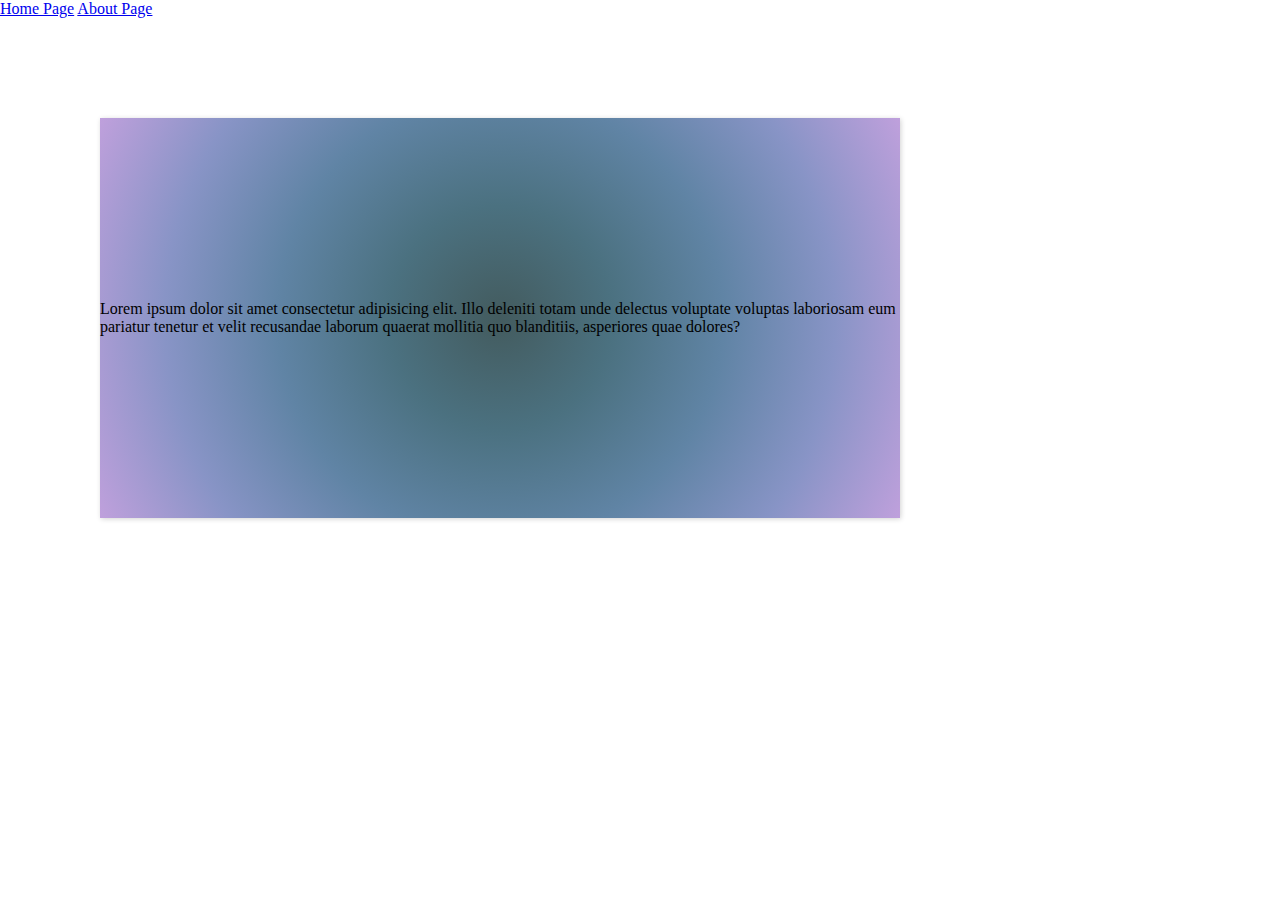
==== commit 5a2f94e7: "Animation" ====
--- a/index.html
+++ b/index.html
@@ -1,59 +1,31 @@
-<html>
+<!DOCTYPE html>
+<html lang="en">
 
 <head>
-  <meta name="viewport" content="width=device-width">
-  <title>Document</title>
+  <meta charset="UTF-8">
+  <meta name="viewport" content="width=device-width, initial-scale=1.0">
+  <title>Animation</title>
   <link rel="stylesheet" href="style.css">
 </head>
 
 <body>
-  <!-- <header>
-    <h1>Logo</h1>
-    <ul>
-      <li>Menu 1</li>
-      <li>Menu 2</li>
-      <li>Menu 3</li>
-      <li>Menu 4</li>
-      <li>Menu 5</li>
-      <li>Menu 6</li>
-      <li>Menu 7</li>
-      <li>Menu 8</li>
-    </ul>
-    <button>Menu</button>
+
+  <header>
+    <a href="./index.html">Home Page</a>
+    <a href="./about.html">About Page</a>
   </header>
 
-  <div class="image"></div>
-  <div class="card">
-    <div>1</div>
-    <div>2</div>
-    <div>3</div>
-    <div>4</div>
-    <div>5</div>
-  </div> -->
-
-  <a href="">Home</a>
-
-
-  <div class="main">
-
-    <div class="main_box">
-      <div class="box"></div>
-      <div class="round">
-        <div class="image"></div>
-        <div class="point"></div>
-      </div>
+  <div class="box">
+    <!-- <div class="circle1"></div>
+    <div class="circle2"></div>
+    <div class="text">Text</div> -->
+    Lorem ipsum dolor sit amet consectetur adipisicing elit. Illo deleniti totam unde delectus voluptate voluptas
+    laboriosam eum pariatur tenetur et velit recusandae laborum quaerat mollitia quo blanditiis, asperiores quae
+    dolores?
+    <div class="buttons">
+      <button>Click</button>
     </div>
-
-    <div class="main_box">
-      <div class="box"></div>
-      <div class="round">
-        <div class="image"></div>
-        <div class="point"></div>
-      </div>
-    </div>
-
   </div>
-
 </body>
 
 </html>--- a/style.css
+++ b/style.css
@@ -1,132 +1,111 @@
-/* * {
+* {
     padding: 0;
     margin: 0;
     box-sizing: border-box;
 }
 
-header {
+/* .box {
+    width: 200px;
+    height: 200px;
+    background-color: lightblue;
+    animation: box_moving linear 10s infinite;
+    animation-delay: 1s;
+    position: absolute;
+    top: 0;
+     left: 0;
+} */
+
+/* @keyframes box_moving {
+    from {
+        left: 0%
+    }
+
+    to {
+        left: 100%
+    }
+} */
+
+/* @keyframes box_moving {
+    0%{
+        background-color: lawngreen;
+    }
+    25%{
+        background-color: aqua;
+    }
+    50%{
+        background-color: blue;
+    }
+    75%{
+        background-color: yellowgreen;
+    }
+    100%{
+        background-color: gainsboro;
+    }
+} */
+
+
+.box {
+    width: 800px;
+    /* height: 250px; */
+    aspect-ratio: 1/0.5;
+    background-color: lightblue;
+    margin: 100px;
+    position: relative;
+    /* overflow: hidden; */
+    box-shadow: 1px 1px 5px lightgray;
     display: flex;
     align-items: center;
-    background-color: lightcyan;
-    height: 8vh;
-    justify-content: space-around;
+    justify-content: center;
+    background-image: radial-gradient(circle, #435b5e, #4b7180, #6084a5, #8894c6, #bfa0dc);
 }
 
-ul {
-    display: flex;
-    gap: 20px;
+.circle1 {
+    width: 250px;
+    aspect-ratio: 1/1;
+    background-color: purple;
+    border-radius: 50%;
+    position: absolute;
+    top: -25%;
+    right: -10%;
+    z-index: 1;
 }
 
-ul li {
-    list-style: none;
+.circle2 {
+    width: 250px;
+    aspect-ratio: 1/1;
+    background-color: white;
+    border-radius: 50%;
+    position: absolute;
+    top: -10%;
+    right: -20%;
 }
 
-button {
-    display: none;
+.text {
+    position: absolute;
+    top: 0px;
+    right: 0px;
+    font-size: 50px;
+    width: 200px;
+    height: 200px;
+    background-color: rgba(255, 255, 255, 0.2);
+    text-align: center;
+    backdrop-filter: blur(2px);
+    z-index: 10;
+    /* filter: blur(5px); */
 }
 
-.image {
-    width: 100vw;
-    height: 500px;
-    background-color: lightcoral;
-}
-
-.card {
-    display: flex;
-    flex-wrap: wrap;
+.buttons {
+    position: absolute;
+    top: 0;
+    left: 0;
+    width: 100%;
+    height: 100%;
+    background-color: rgba(0, 0, 0, 0.2);
+    display: none;
+    align-items: center;
     justify-content: center;
 }
 
-.card div {
-    width: 200px;
-    height: 200px;
-    background-color: aquamarine;
-    margin: 20px;
-}
-
-@media screen and (max-width:769px) {
-    .image {
-        height: 350px;
-    }
-}
-
-@media screen and (max-width:426px) {
-    ul {
-        display: none;
-    }
-
-    button {
-        display: block;
-    }
-
-    .card div {
-        width: 80%;
-    }
-
-    .image {
-        height: 250px;
-    }
-}
-
-a{
-    text-decoration: none;
-    color: black
-} */
-
-.round {
-    width: 150px;
-    height: 150px;
-    border: 5px solid red;
-    border-radius: 50%;
-    /* overflow: hidden; */
-    position: relative;
-}
-
-.image {
-    width: 100%;
-    height: 100%;
-    border-radius: 50%;
-    background-color: lightgreen;
-    position: relative;
-    z-index: 5;
-}
-
-.point {
-    position: absolute;
-    top: -10px;
-    left: 50%;
-    transform: translate(-50%, 0) rotate(45deg);
-    width: 50px;
-    height: 50px;
-    background-color: red;
-}
-
-.box {
-    width: 300px;
-    height: 100px;
-    background-color: black;
-}
-
-.main_box {
+.box:hover .buttons{
     display: flex;
-    flex-direction: column;
-    gap: 20px;
-}
-
-.main {
-    display: flex;
-    justify-content: center;
-    gap: 20px;
-}
-
-@media screen and (max-width:426px) {
-    .main {
-        flex-direction: column;
-    }
-    .main_box{
-        align-items: center;
-    }
-    .round{
-        align-self: flex-start;
-    }
 }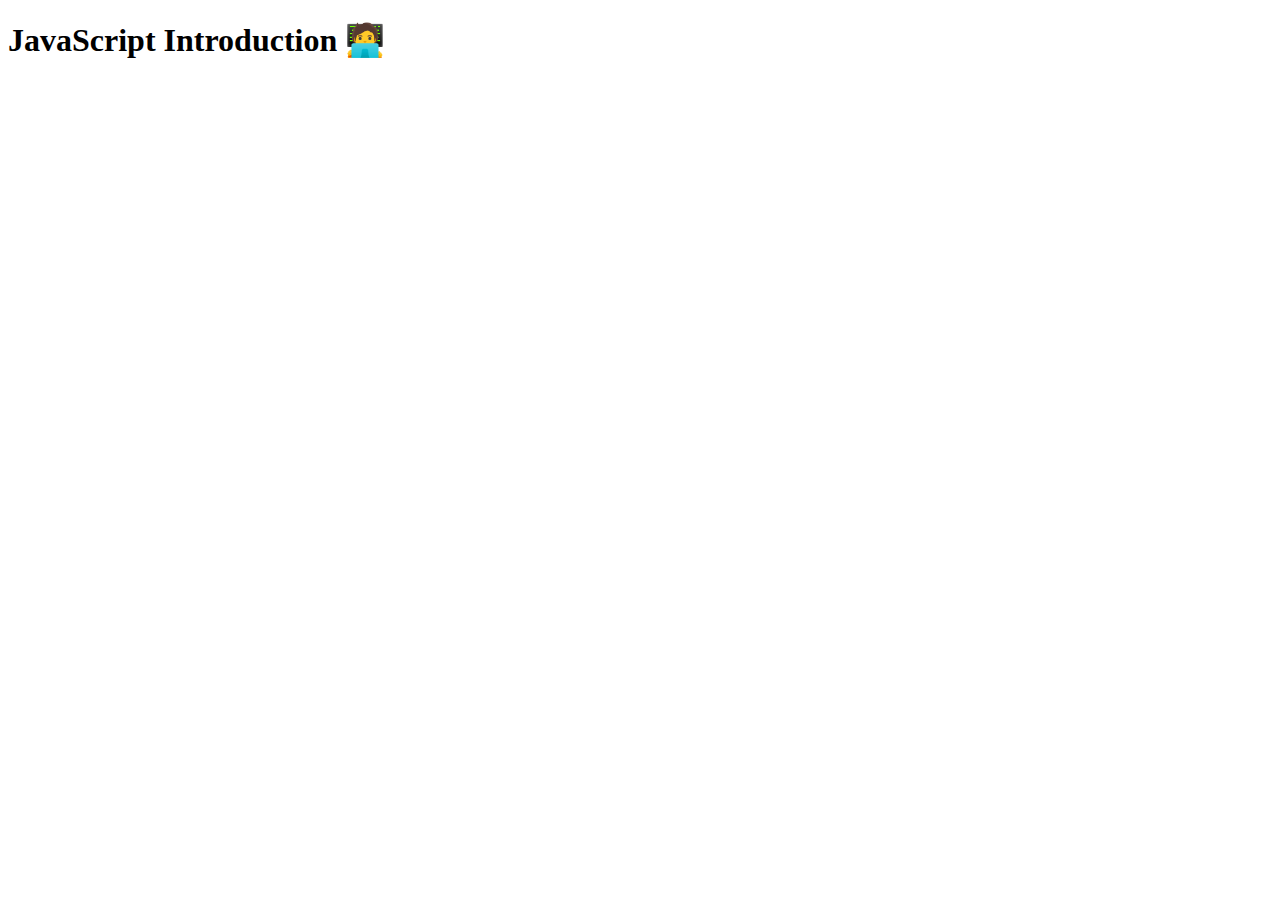
==== commit d6bcf136: "JS Intro" ====
--- a/index.html
+++ b/index.html
@@ -2,30 +2,17 @@
 <html lang="en">
 
 <head>
-  <meta charset="UTF-8">
-  <meta name="viewport" content="width=device-width, initial-scale=1.0">
-  <title>Animation</title>
-  <link rel="stylesheet" href="style.css">
+    <meta charset="UTF-8">
+    <meta name="viewport" content="width=device-width, initial-scale=1.0">
+    <title>Java Script</title>
+    <!-- <link rel="stylesheet" href="style.css"> -->
+
 </head>
 
 <body>
+    <h1> JavaScript Introduction 🧑‍💻</h1>
 
-  <header>
-    <a href="./index.html">Home Page</a>
-    <a href="./about.html">About Page</a>
-  </header>
-
-  <div class="box">
-    <!-- <div class="circle1"></div>
-    <div class="circle2"></div>
-    <div class="text">Text</div> -->
-    Lorem ipsum dolor sit amet consectetur adipisicing elit. Illo deleniti totam unde delectus voluptate voluptas
-    laboriosam eum pariatur tenetur et velit recusandae laborum quaerat mollitia quo blanditiis, asperiores quae
-    dolores?
-    <div class="buttons">
-      <button>Click</button>
-    </div>
-  </div>
+    <script src="./script.js"></script>
 </body>
 
 </html>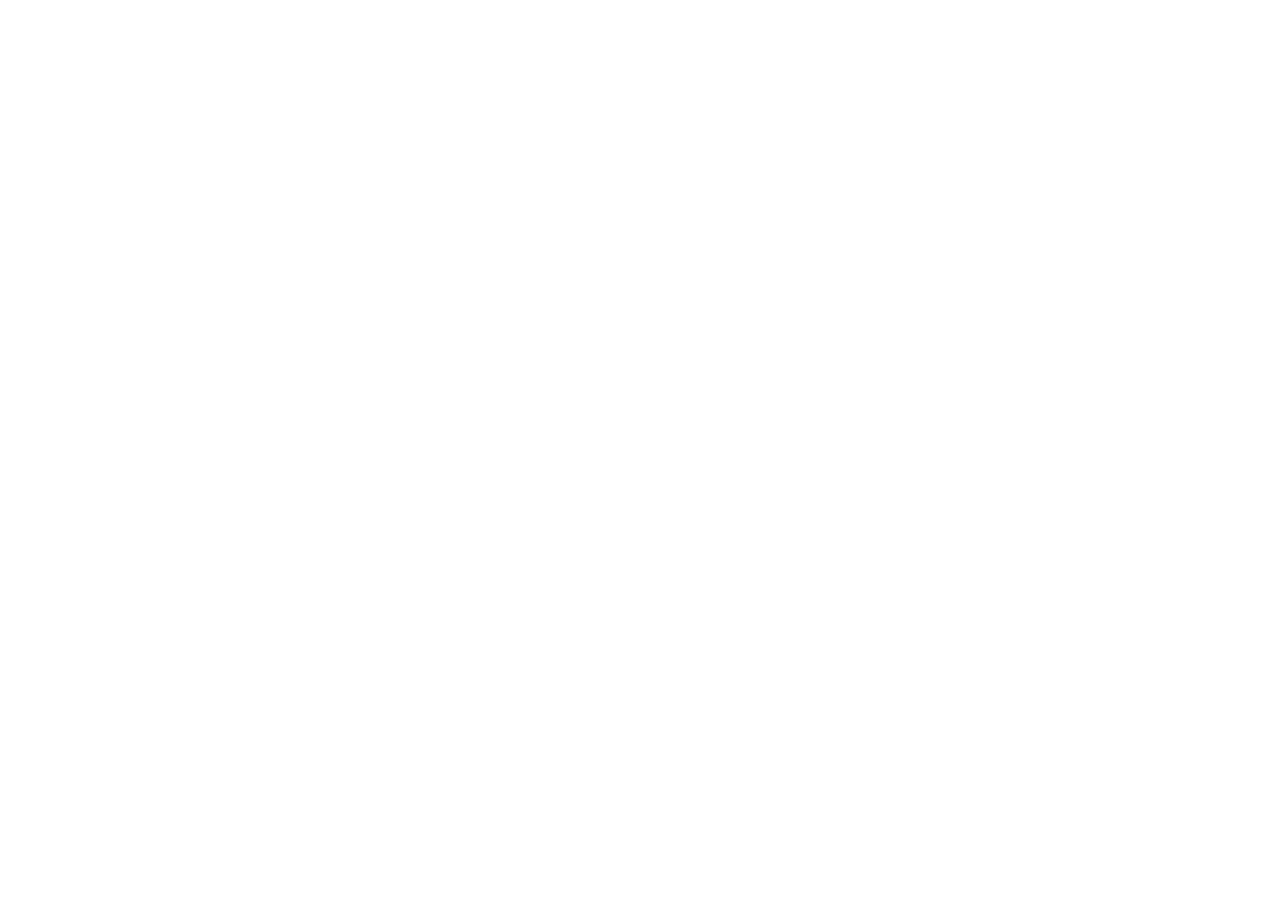
==== commit df35881a: "JS Function" ====
--- a/index.html
+++ b/index.html
@@ -4,13 +4,10 @@
 <head>
     <meta charset="UTF-8">
     <meta name="viewport" content="width=device-width, initial-scale=1.0">
-    <title>Java Script</title>
-    <!-- <link rel="stylesheet" href="style.css"> -->
-
+    <title>Function</title>
 </head>
 
 <body>
-    <h1> JavaScript Introduction 🧑‍💻</h1>
 
     <script src="./script.js"></script>
 </body>
